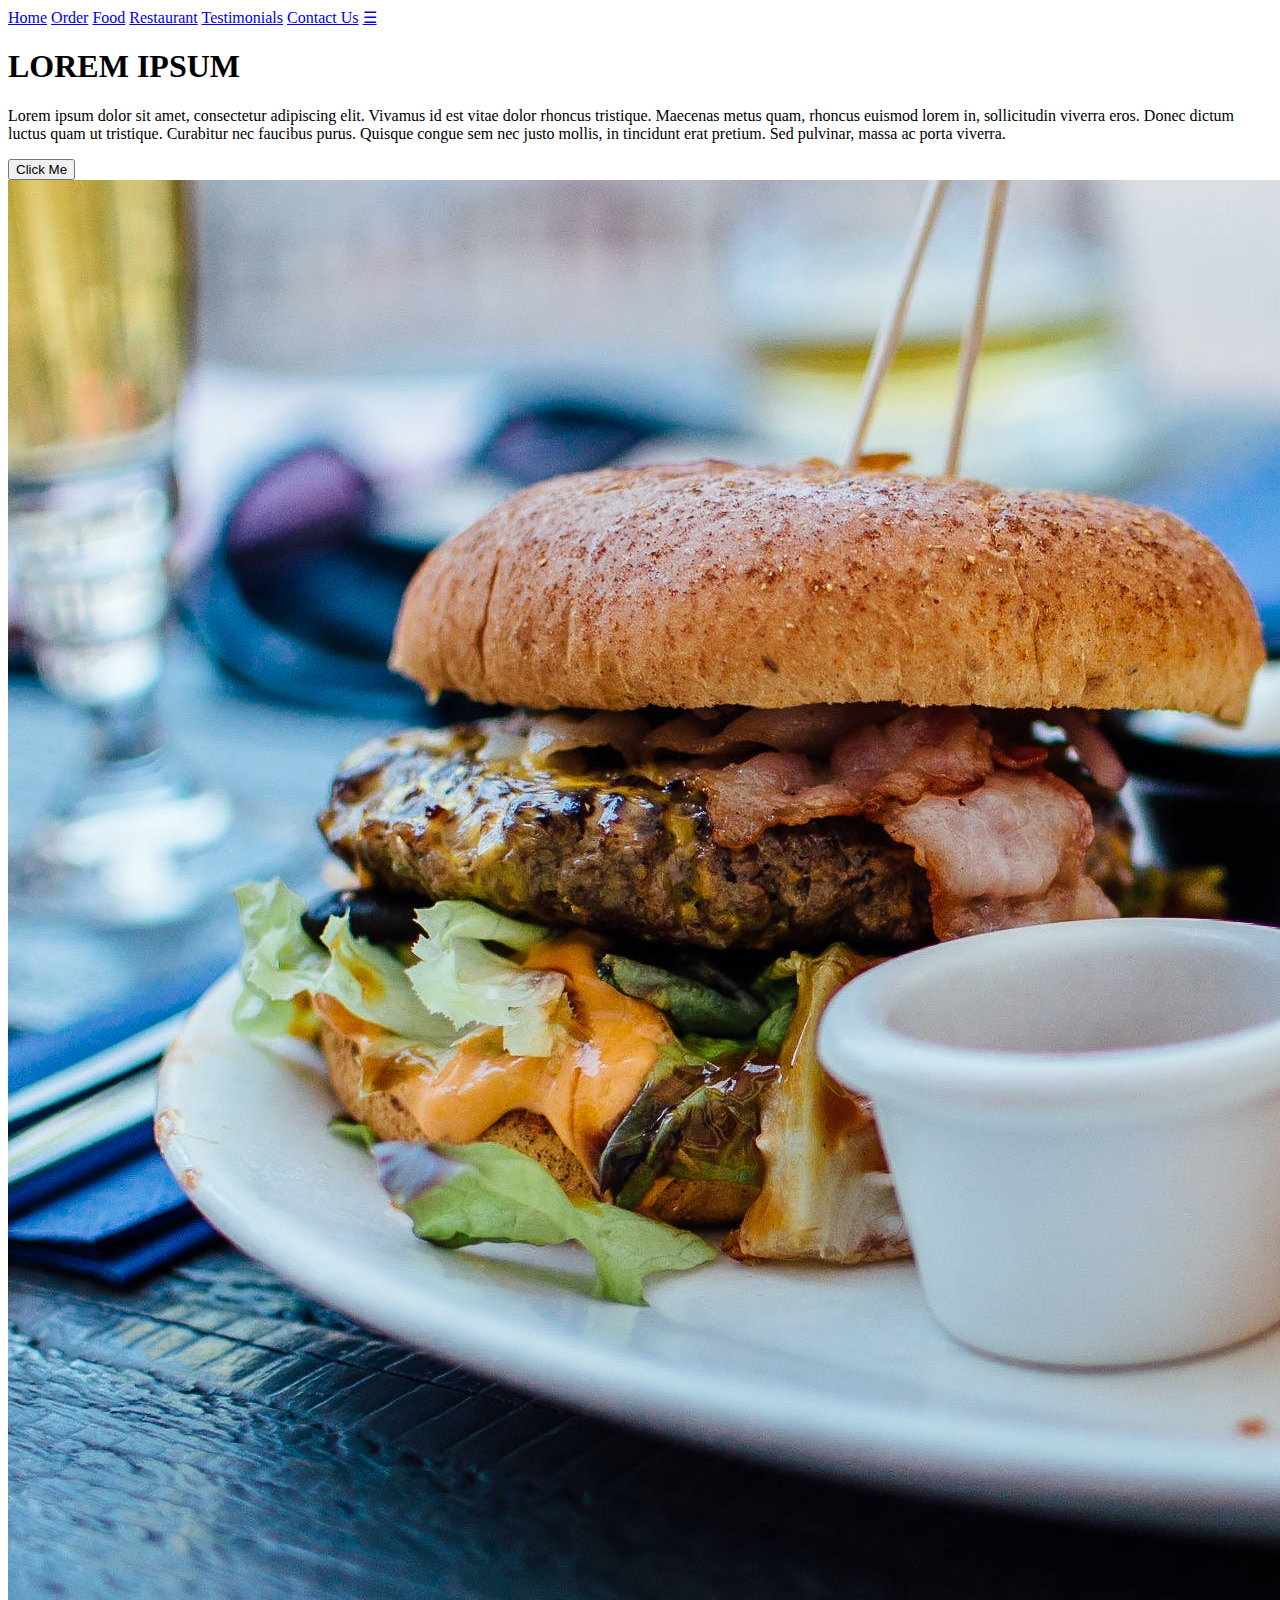
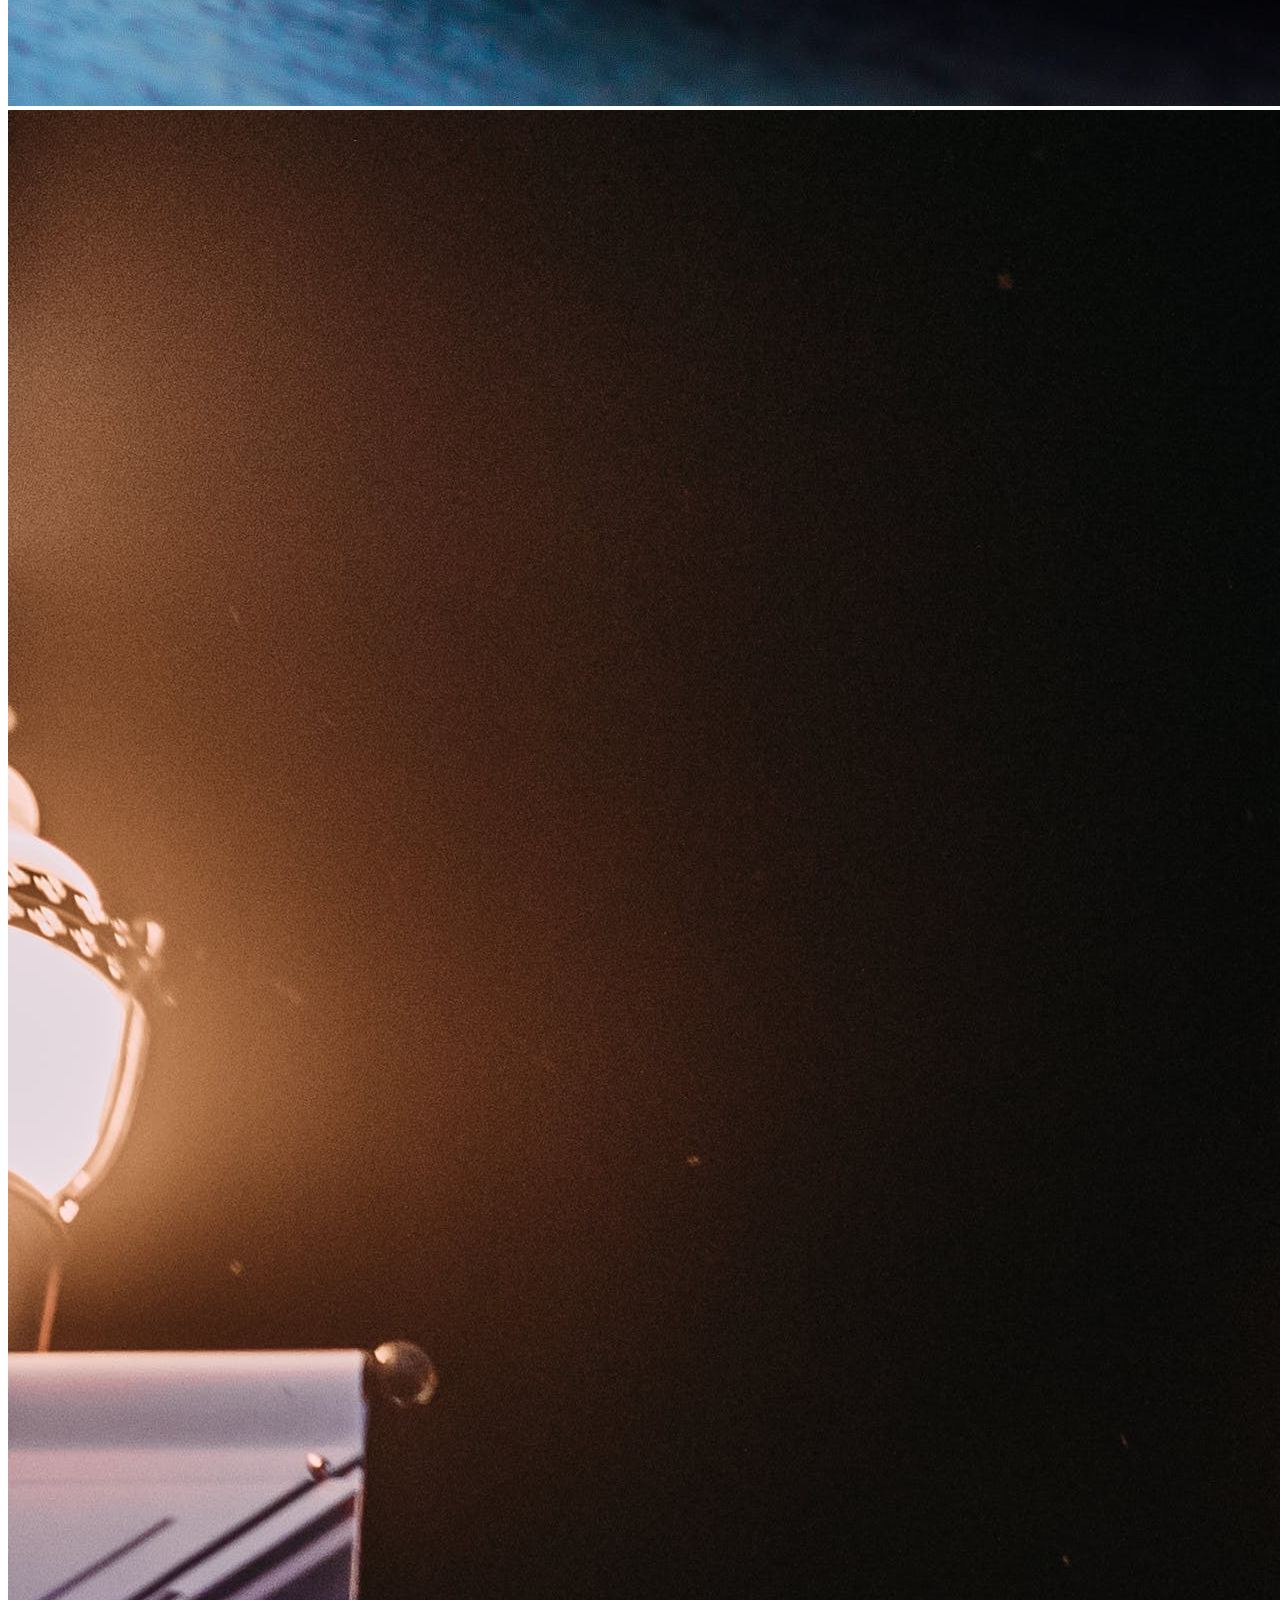
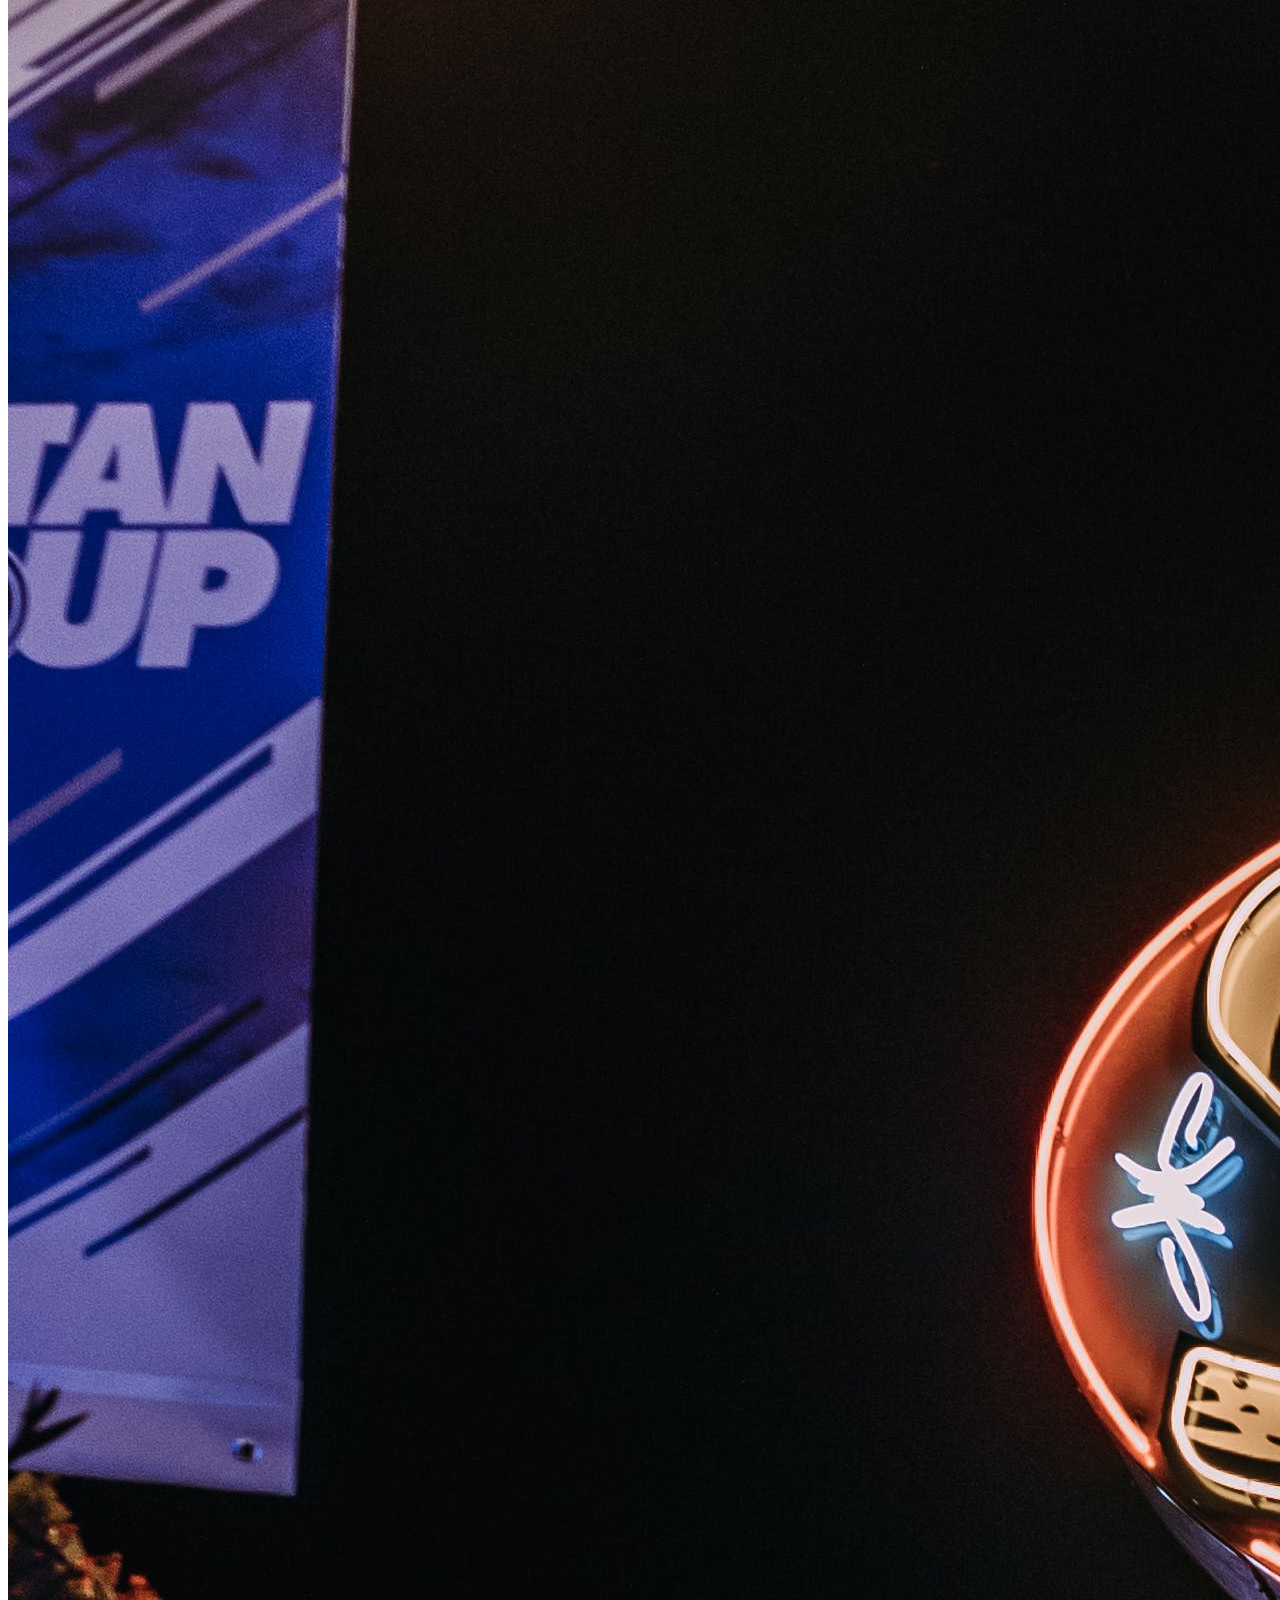
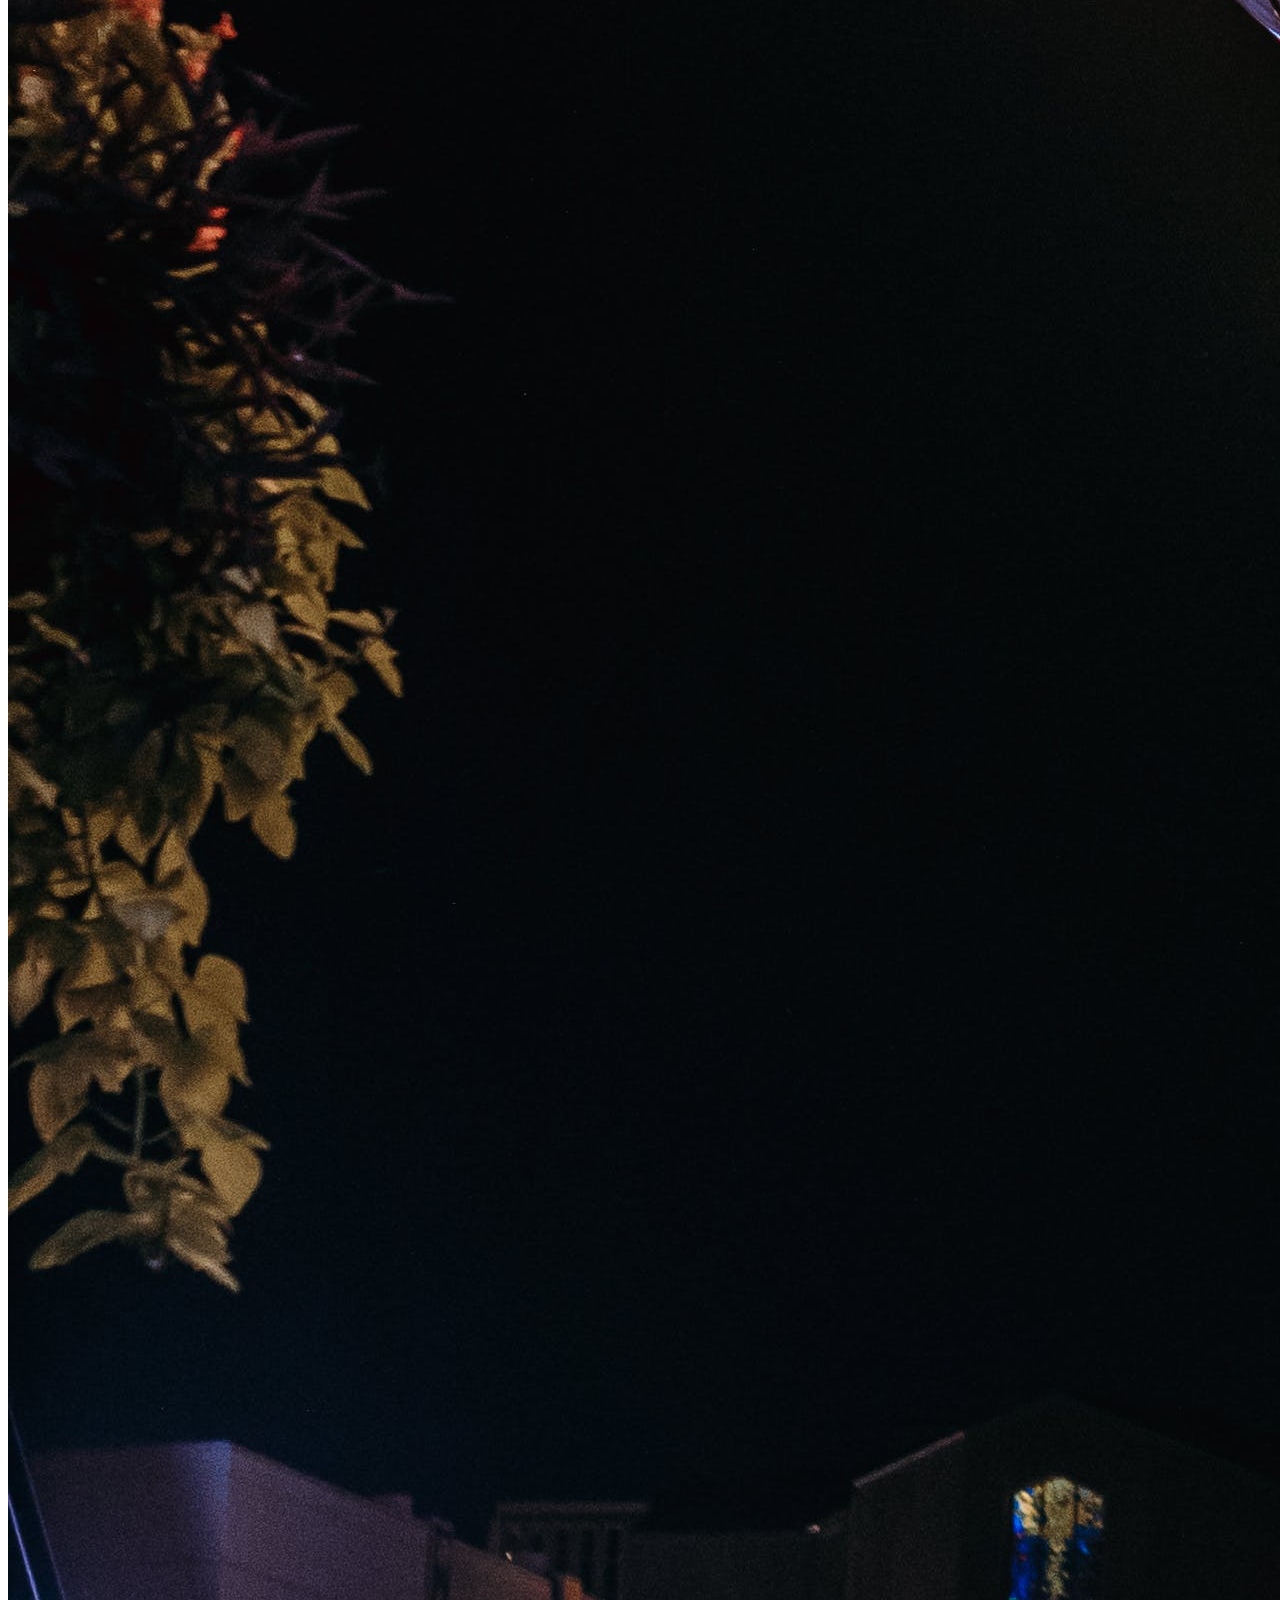
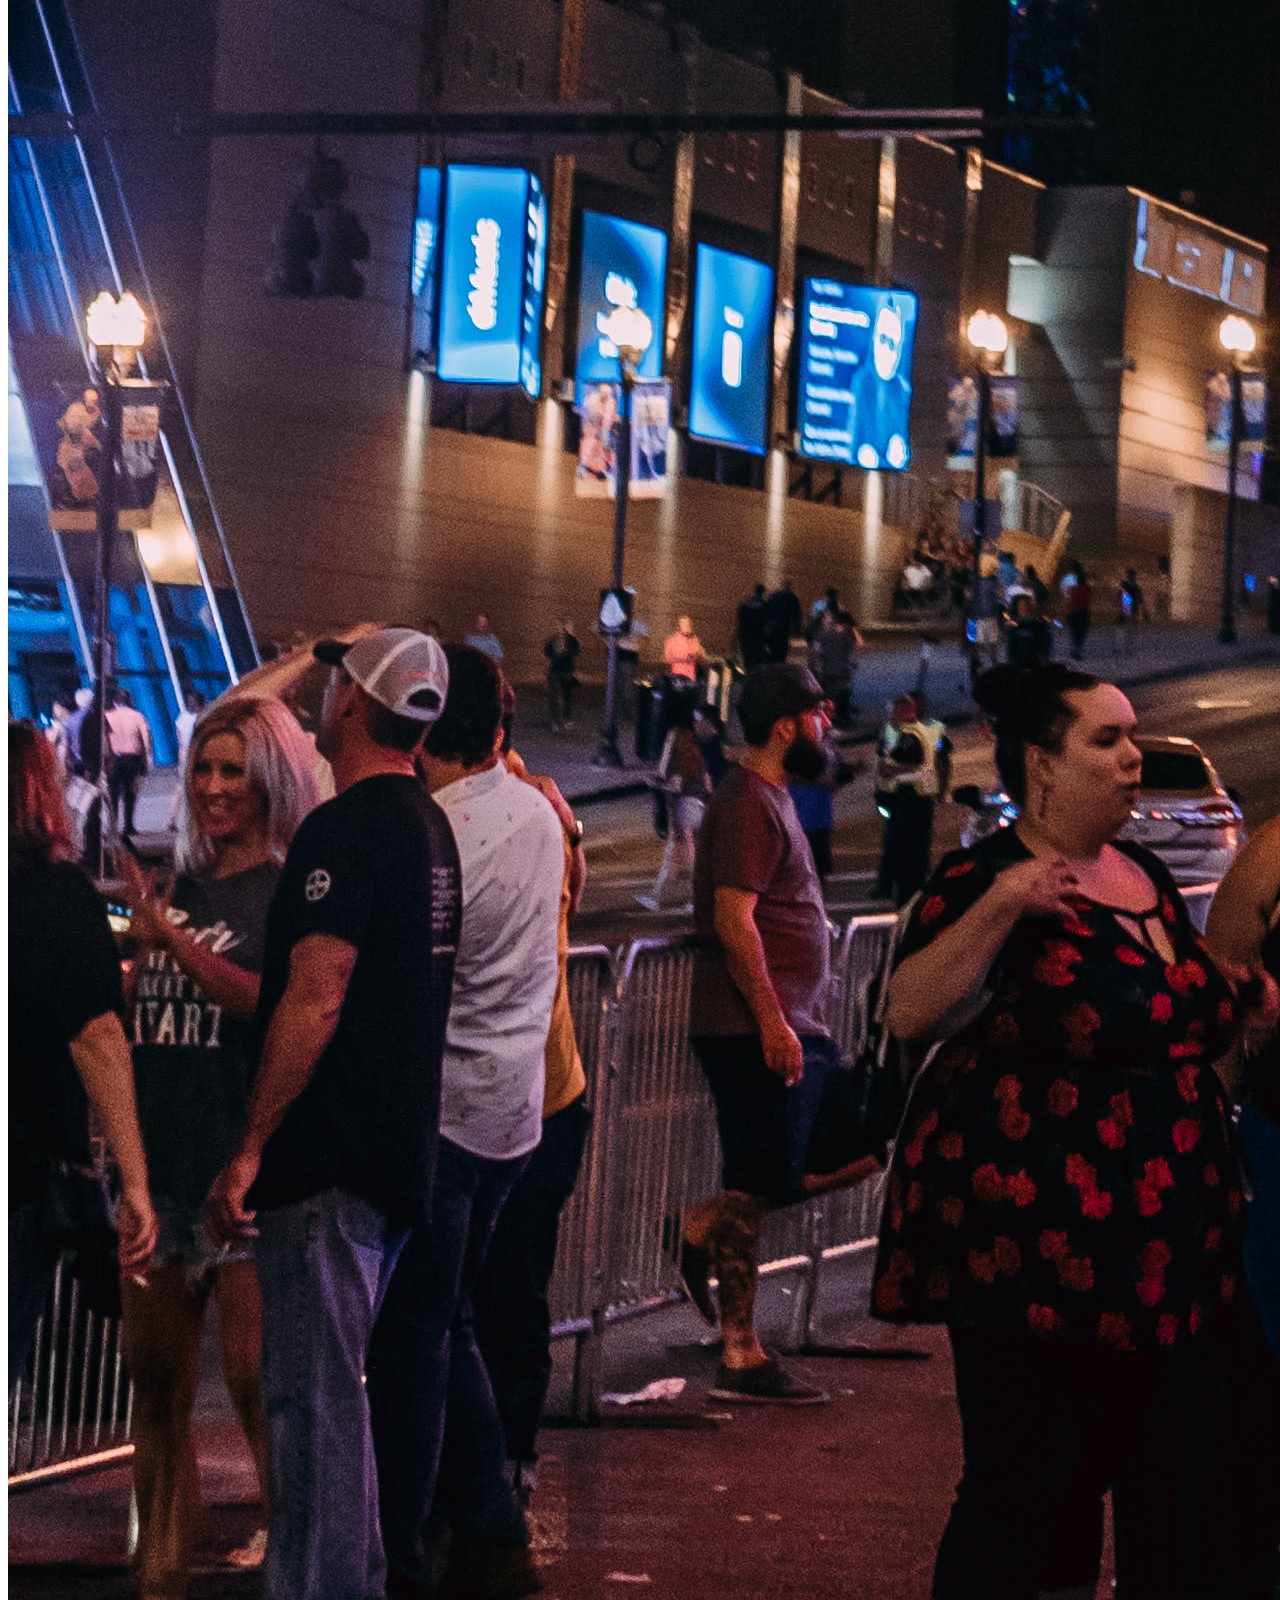
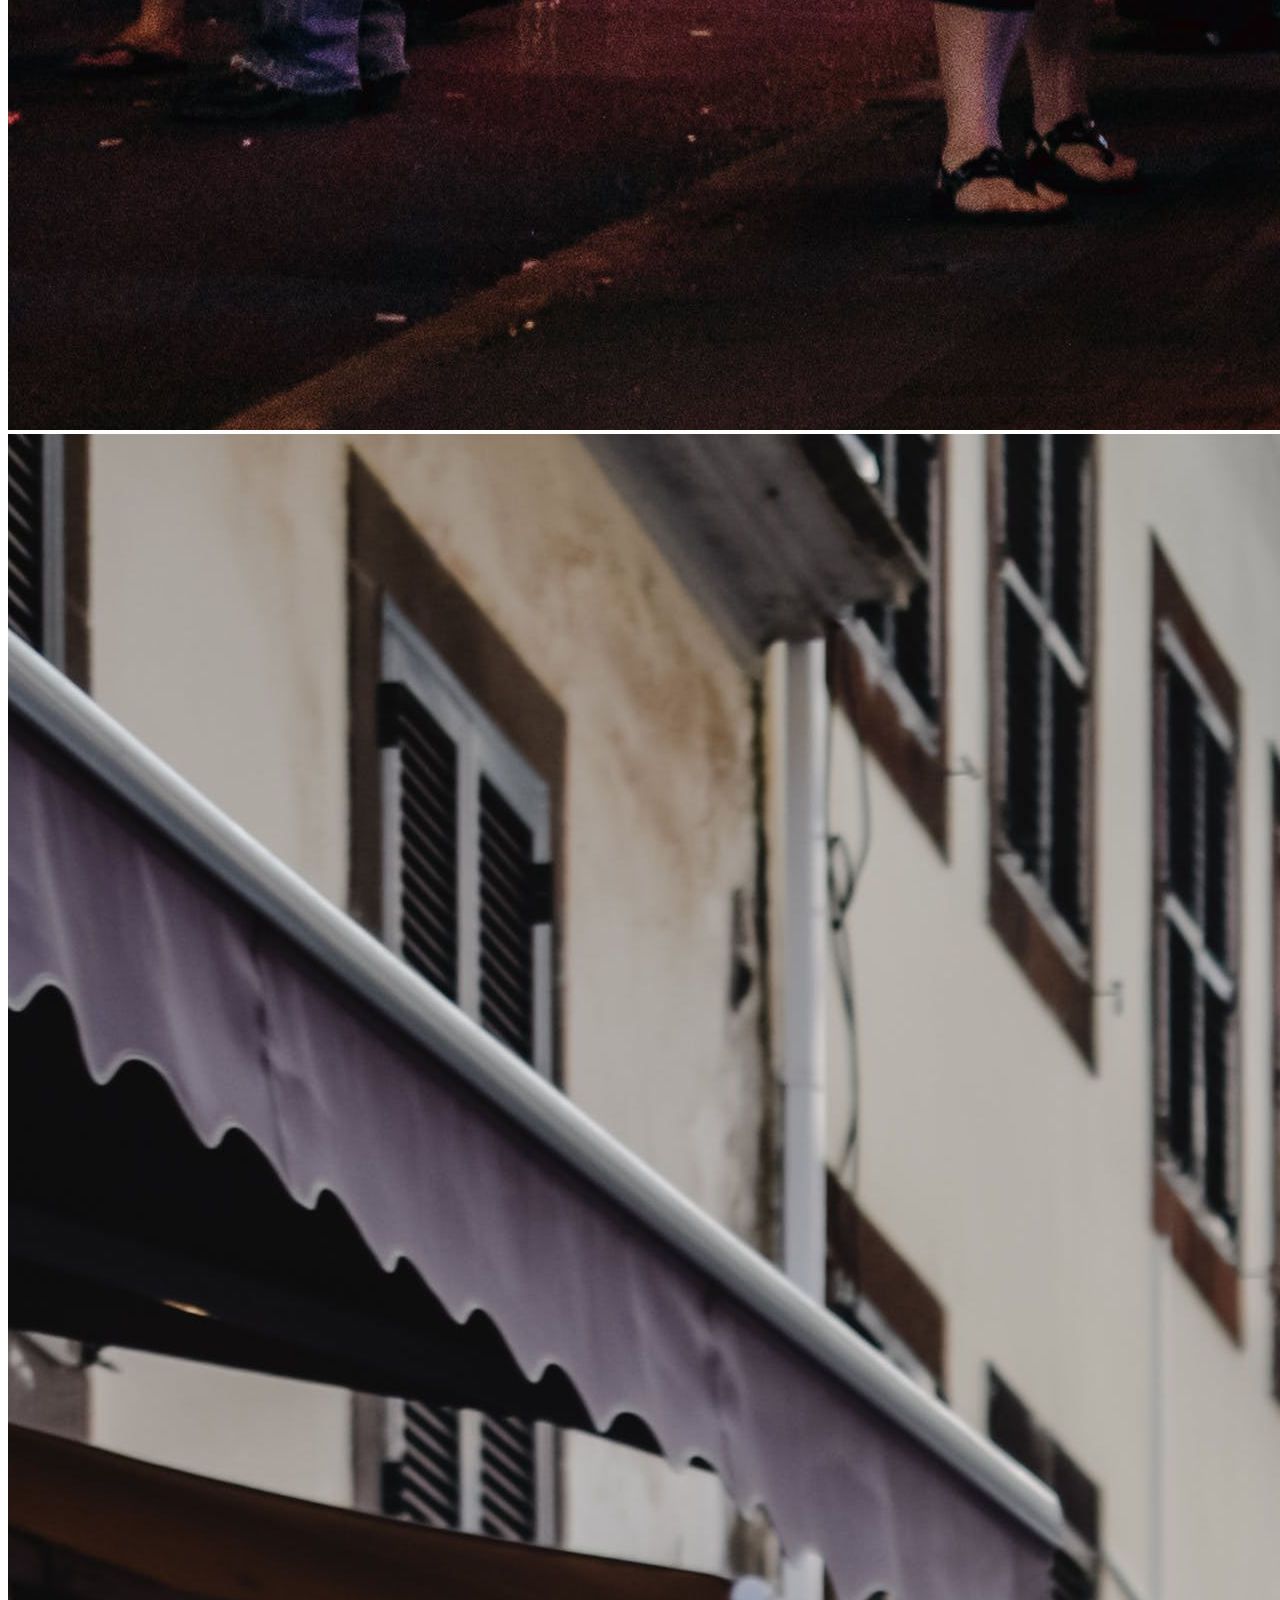
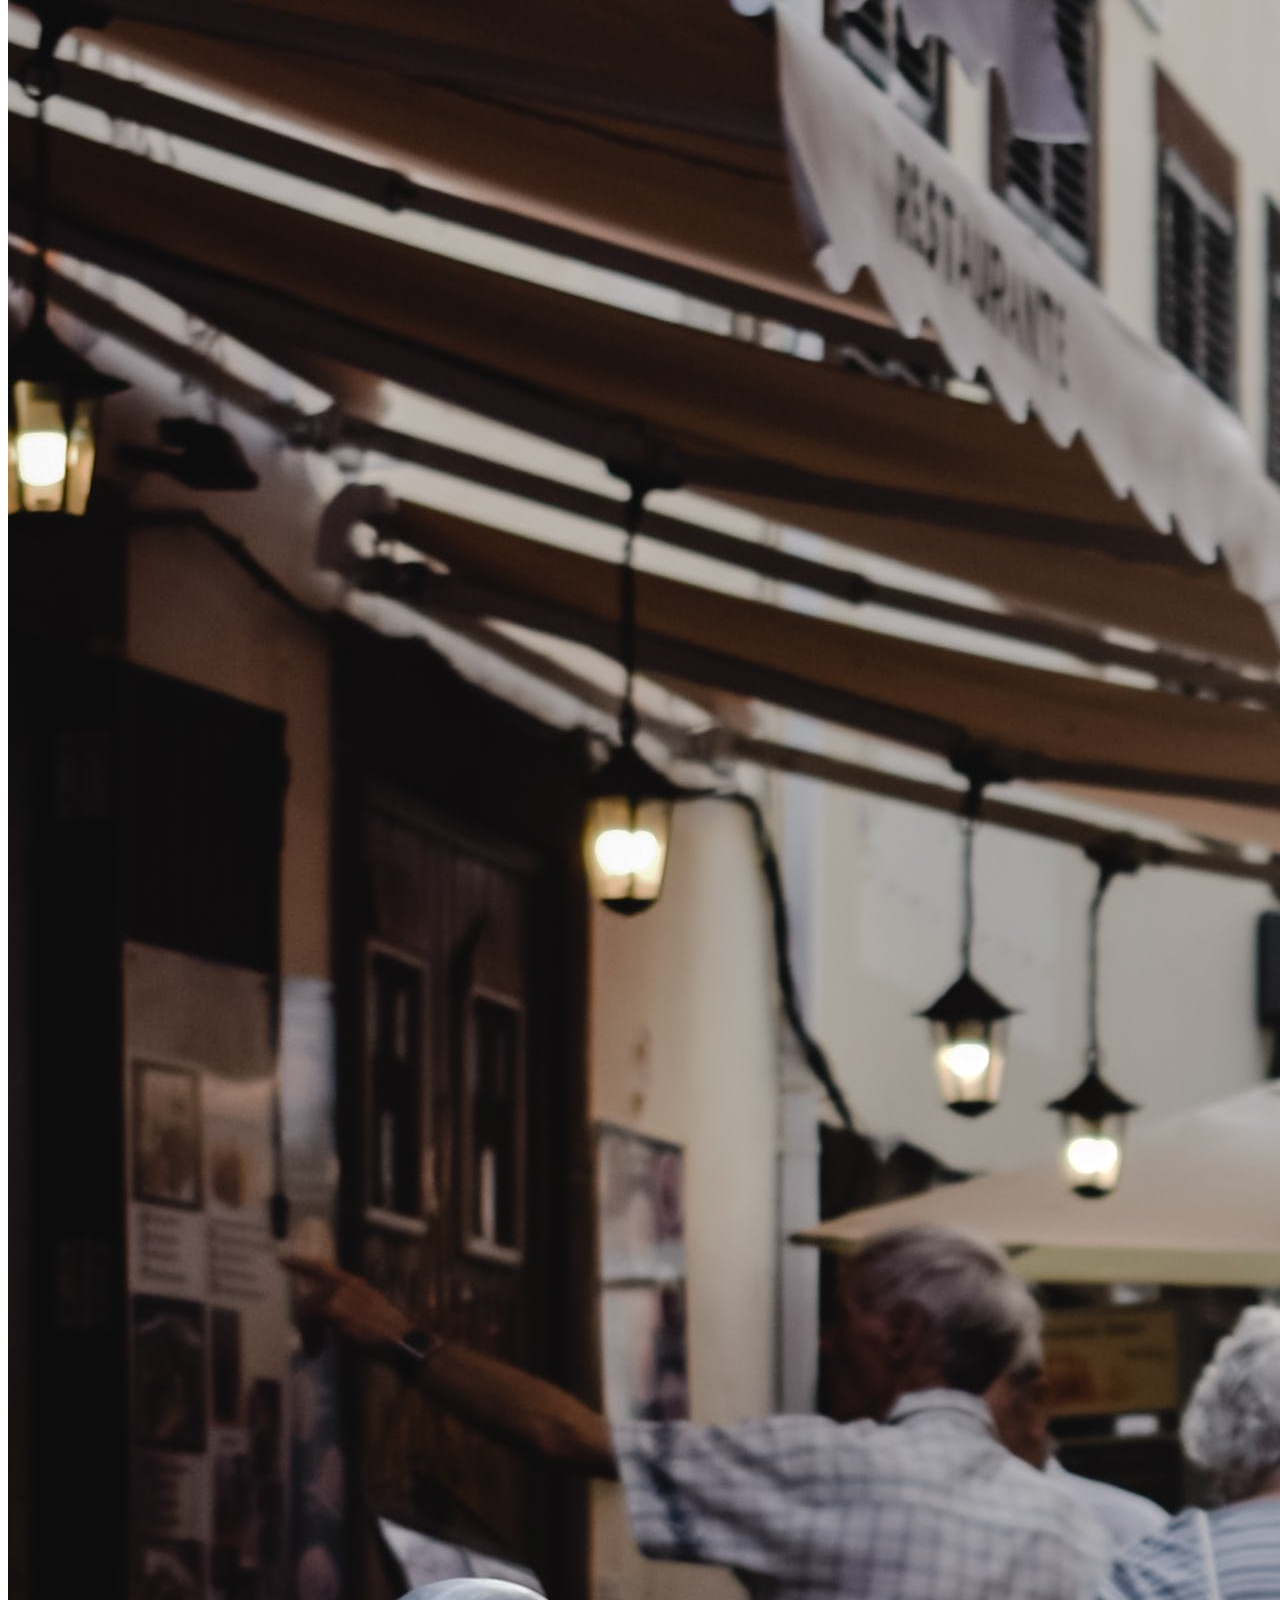
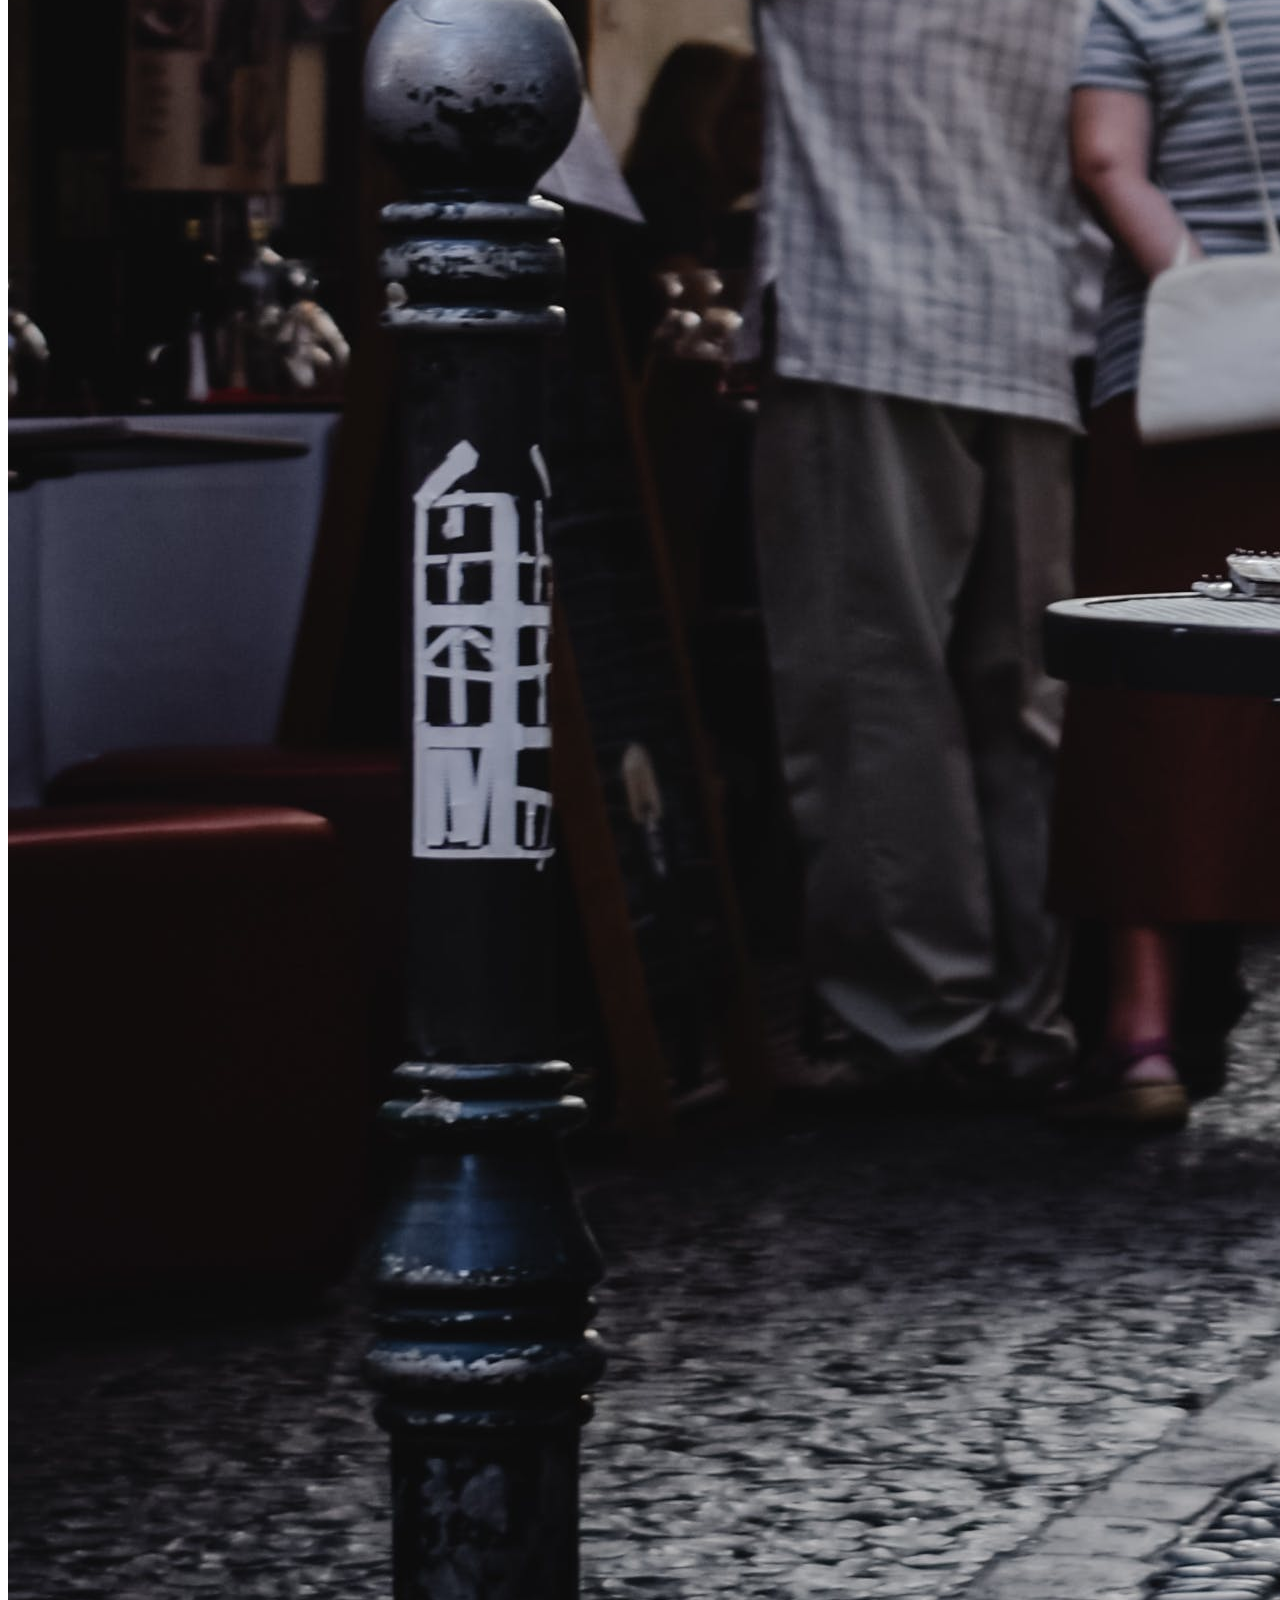
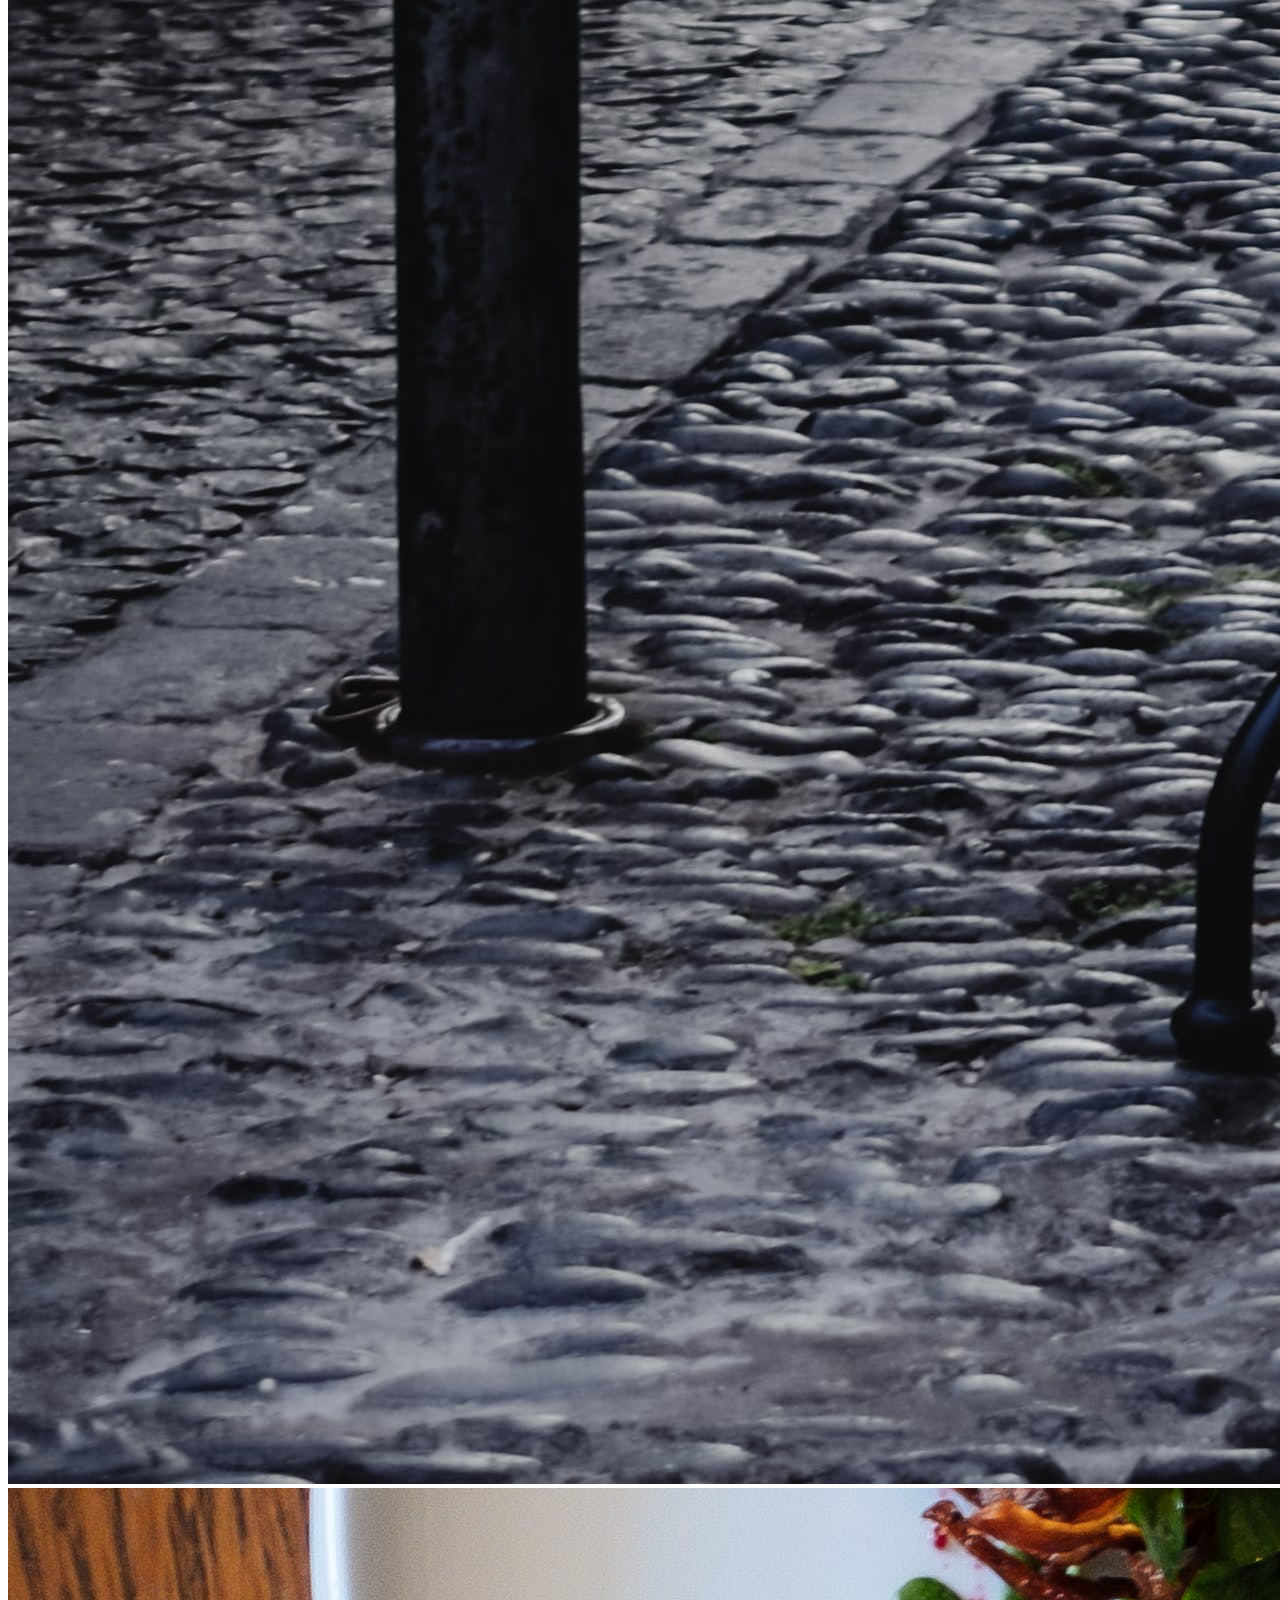
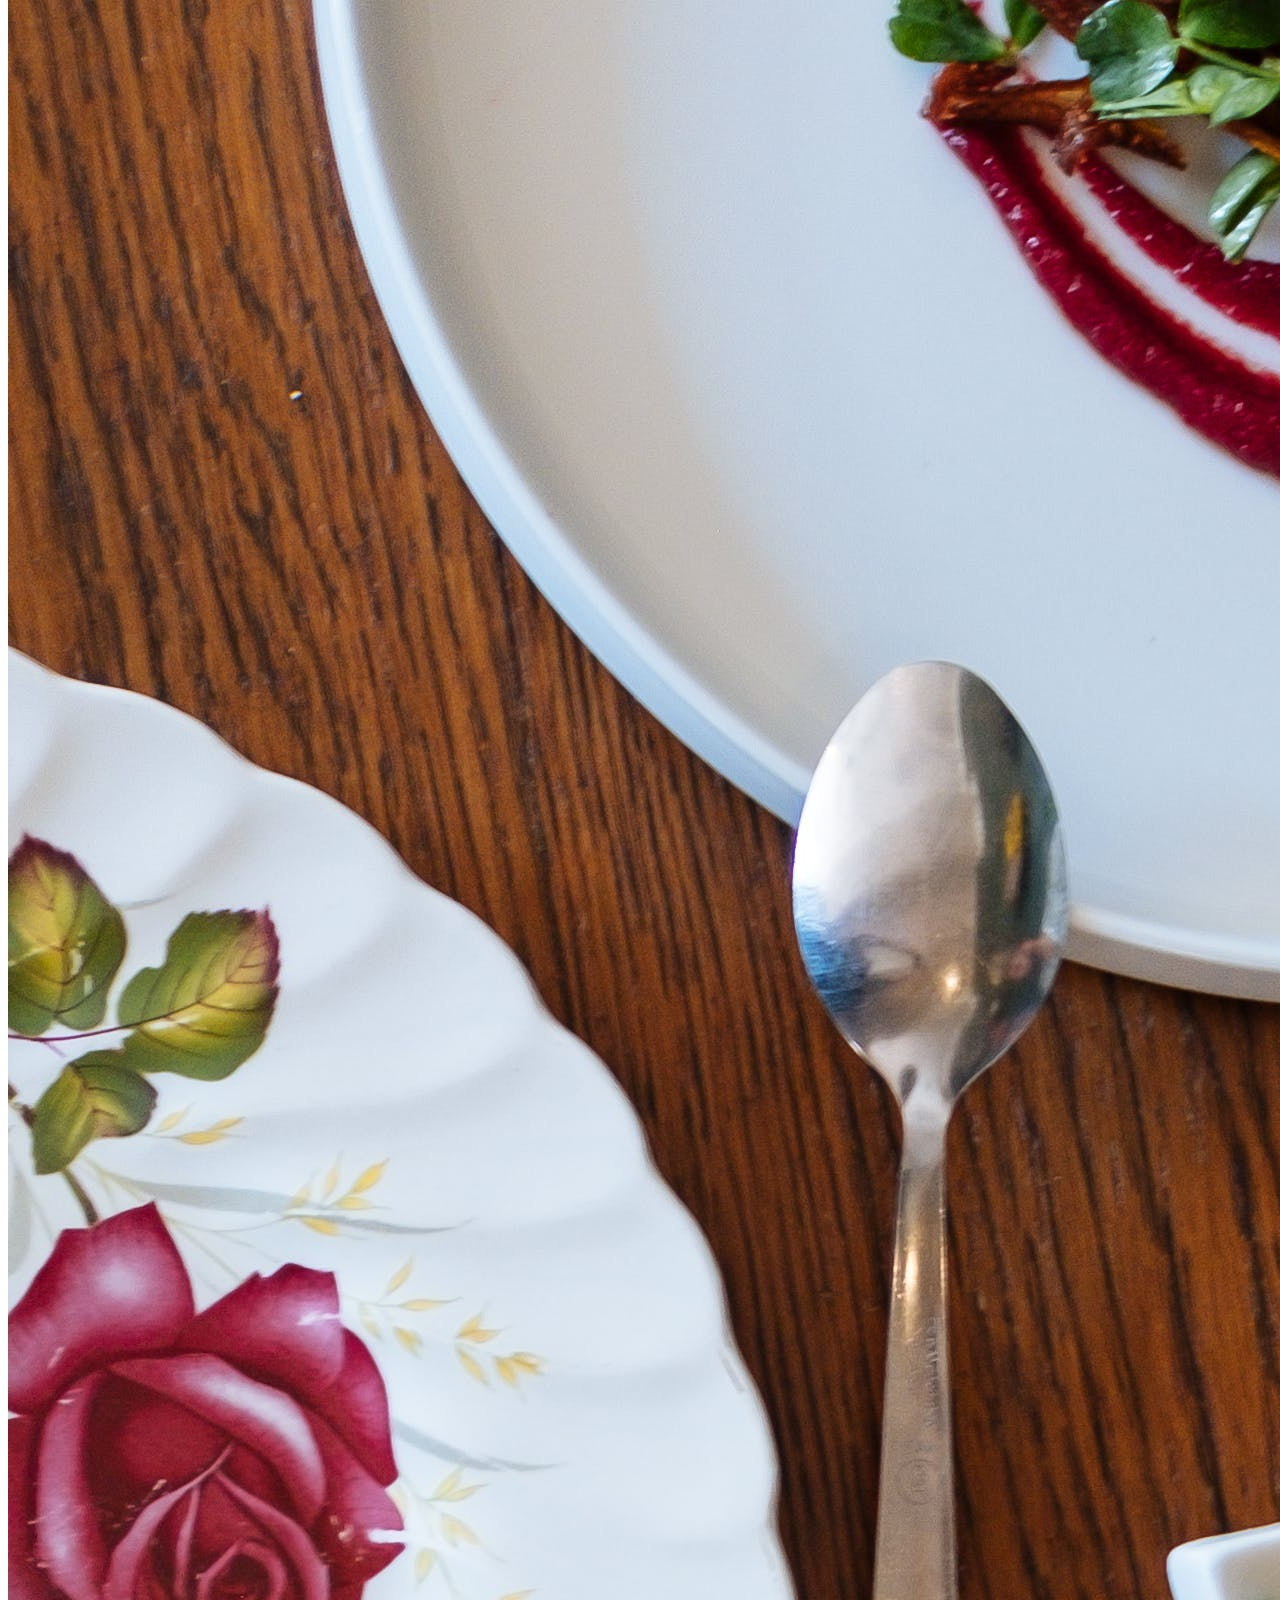
==== index.html @ 2f5057a7 "Update and rename my.html to index.html" ====
<!DOCTYPE html>
<html lang="en">
<head>
<meta charset="UTF-8">
<meta http-equiv="X-UA-Compatible" content="IE=edge" />
<meta name="viewport" content="width=device-width, initial-scale=1.0, maximum-scale=1.0"/>
<title>Restaurant Landing Page</title>
<link rel="stylesheet" href="styles.css">
</head>
<body>

<div class="navbar">
  <div>
    <a href="#home">Home</a>
    <a href="#order">Order</a>
    <a href="#food">Food</a>
    <a href="#restaurant">Restaurant</a>
    <a href="#testimonials">Testimonials</a>
    <a href="#contact">Contact Us</a>
    <a href="#menu">☰</a>
  </div>
</div>

<section class="section-hero">
  <div class="hero">
    <div class="hero-text-box">
      <h1 class="heading-primary">
        LOREM IPSUM
      </h1>
      <p class="hero-description">
        Lorem ipsum dolor sit amet, consectetur adipiscing elit. Vivamus
        id est vitae dolor rhoncus tristique. Maecenas metus quam,
        rhoncus euismod lorem in, sollicitudin viverra eros. Donec
        dictum luctus quam ut tristique. Curabitur nec faucibus purus.
        Quisque congue sem nec justo mollis, in tincidunt erat pretium.
        Sed pulvinar, massa ac porta viverra.
      </p>
      <button>Click Me</button>
    </div>
    <div class="hero-img-box">
      <img
        src="images/pexels-robin-stickel-70497.jpg"
        class="hero-img"
        alt="Woman enjoying food, meals in storage container, and food bowls on a table"
      />
    </div>
  </div>
</section>

<div class="white-line"></div>

<section class="imagepage">
  <div class="image-section">
    <div class="rows">
      <img src="images/pexels-rachel-claire-6752433.jpg" alt="Image 1">
      <img src="images/pexels-eva-bronzini-6141651.jpg" alt="Image 2">
    </div>
    <div class="image-column">
      <img src="images/pexels-mister-mister-3434523.jpg" alt="Image 3">
    </div>
    <div class="content-box">
      <p>LOREM IPSUM</p>
      <pre><h1>LOREM IPSUM
SET ADEMIR</h1></pre>
<p>click <img src="images/menu-bar.png"></p>
    </div>
  </div>
</section>
</body>
</html>
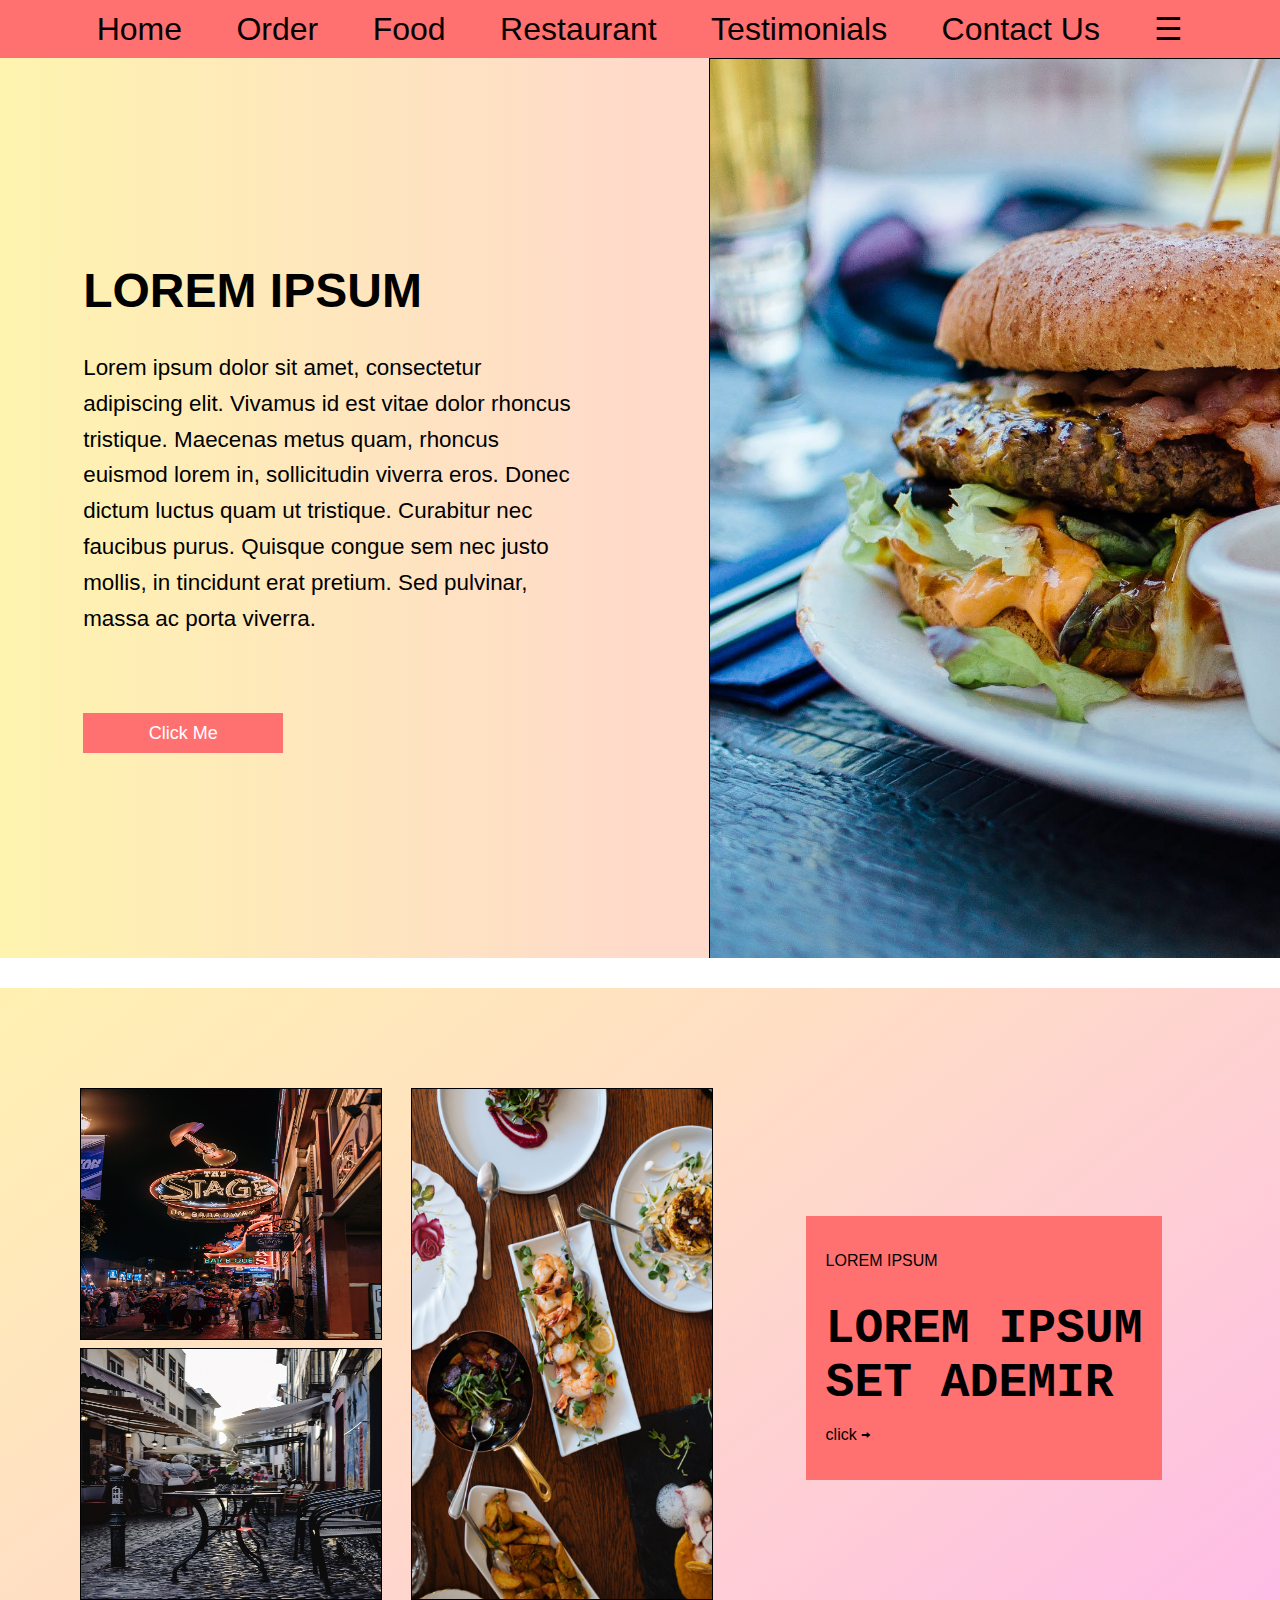
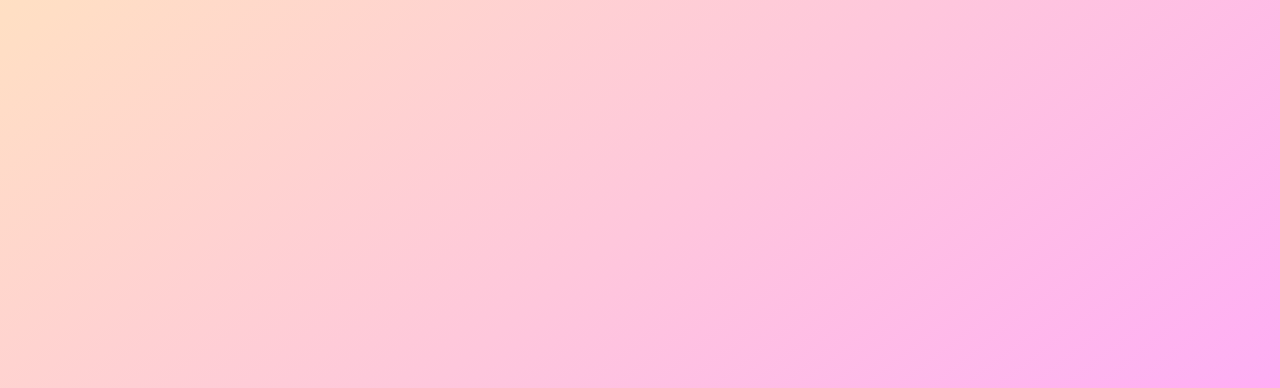
==== commit 56dd129d: "Update index.html" ====
--- a/index.html
+++ b/index.html
@@ -62,7 +62,7 @@
       <p>LOREM IPSUM</p>
       <pre><h1>LOREM IPSUM
 SET ADEMIR</h1></pre>
-<p>click <img src="images/menu-bar.png"></p>
+<p>click <img src="images/icons8-arrow-30.png"></p>
     </div>
   </div>
 </section>
--- a/styles.css
+++ b/styles.css
@@ -0,0 +1,159 @@
+body {
+    font-family: 'Arial', sans-serif;
+    margin: 0;
+    padding: 0;
+  }
+  
+  .navbar {
+    display: flex; 
+    justify-content: center; /* Centering the navbar */
+    align-items: center; 
+    background-color: #ff7170;
+    padding:10px 20px;
+  }
+  
+  .navbar a {
+    color: #060000;
+    text-decoration: none;
+    padding: 15px 25px; /* Increase padding for larger size */
+    font-size: 32px; /* Increase font size */
+  }
+  
+  .navbar a:hover, 
+  .navbar a:focus {
+    background-color: #ddd;
+    color: #333;
+  }
+  
+  .section-hero {
+    background: linear-gradient(to right, #fef4af, #ffdaca,#ffd2cf);
+    height: auto; /* Set height to auto to match the content height */
+    padding: 0;
+    margin-bottom: 30px; /* Add margin to create a gap between first and second pages */
+  }
+  
+  .hero {
+    max-width: 130rem;
+    margin: 0 auto;
+    padding: 0 3.2rem;
+    display: grid;
+    grid-template-columns: 1fr 1fr;
+    gap: 8.6rem;
+    align-items: center;
+  }
+  .hero-img-box {
+    width: auto;
+    height: 100vh; /* Set the height of the container to match the viewport height */
+    overflow: hidden;
+    position: relative;
+    margin-right: -3.2rem; /* Remove gap on the right side */
+  }
+  
+  .hero-img {
+    width:auto;
+    height: 100%;
+    display: block;
+    
+    top: 0;
+    left: 0;
+    right:50px;
+  }
+     
+  .hero-description {
+    font-size: 1.4rem;
+    line-height: 1.6;
+    margin-bottom: 4.8rem;
+  }
+  .heading-primary{
+    font-size: 3rem;
+    font-style: bold;
+  }
+  .hero-text-box {
+    margin-bottom: 2rem;
+    padding-left: 2rem; /* Add padding to the left */
+  }
+  .hero-text-box button {
+    background-color:#ff7070;
+    padding: 10px 20px; /* Adjust padding for smaller height */
+    font-size: 18px;
+    color: white;
+    border: none;
+    cursor: pointer;
+    transition: background-color 0.3s ease;
+    width: 200px; /* Set width to a larger value */
+    height: 40px; /* Set height to a smaller value */
+  }
+  
+  .hero-text-box button:hover {
+    background-color: darkred;
+  }
+  
+  
+  
+  .content-box {
+    border: 2px solid #000;
+   /* Adjust padding using viewport units */
+    margin-left: 5vw; /* Adjust margin using viewport units */
+    max-width: 100vw; /* Adjust max-width using viewport units */
+    position: relative;
+    background-color: #ff7170;
+    margin-top: 10%;
+    padding: 20px 20px;
+    border: none;
+  }
+  .content-box img{
+    width: 10px;
+    height: 10px;
+    border: none;
+  }
+  
+  .content-box h1 {
+    font-size: 3rem;
+    margin-bottom: 10px;
+  }
+  .imagepage{
+    background: linear-gradient(to bottom right,#fff1b2,#ffdec5,#fec7dc,#ffadf5);
+    width: 100vw;
+    padding: 0;
+    position: static;
+  }
+  .image-section {
+    
+    flex-direction: row;
+    display: flex;
+    width: 100%;
+    align-items: flex-start; /* Align items at the start */
+    padding: 4.8rem 0 9.6rem 0;
+    max-width: 130rem;
+    margin: 0 auto;
+    padding: 0 3.2rem;
+    padding-top: 100px;
+    padding-left: 80px;
+   height: 100vh;
+   width: 100vw;
+    grid-template-columns: 1fr 1fr;
+    gap: 1.8rem;
+  
+  }
+  
+  img{
+    height: 510px;
+    width: 300px;
+    border: 1px solid ;
+  }
+  
+  .rows{
+   
+    display: flex;
+    flex-direction: column;
+    gap:0.5rem;
+  }
+  .rows img{
+    height: 250px;
+    width :300px;
+  }
+  
+  
+
+
+  